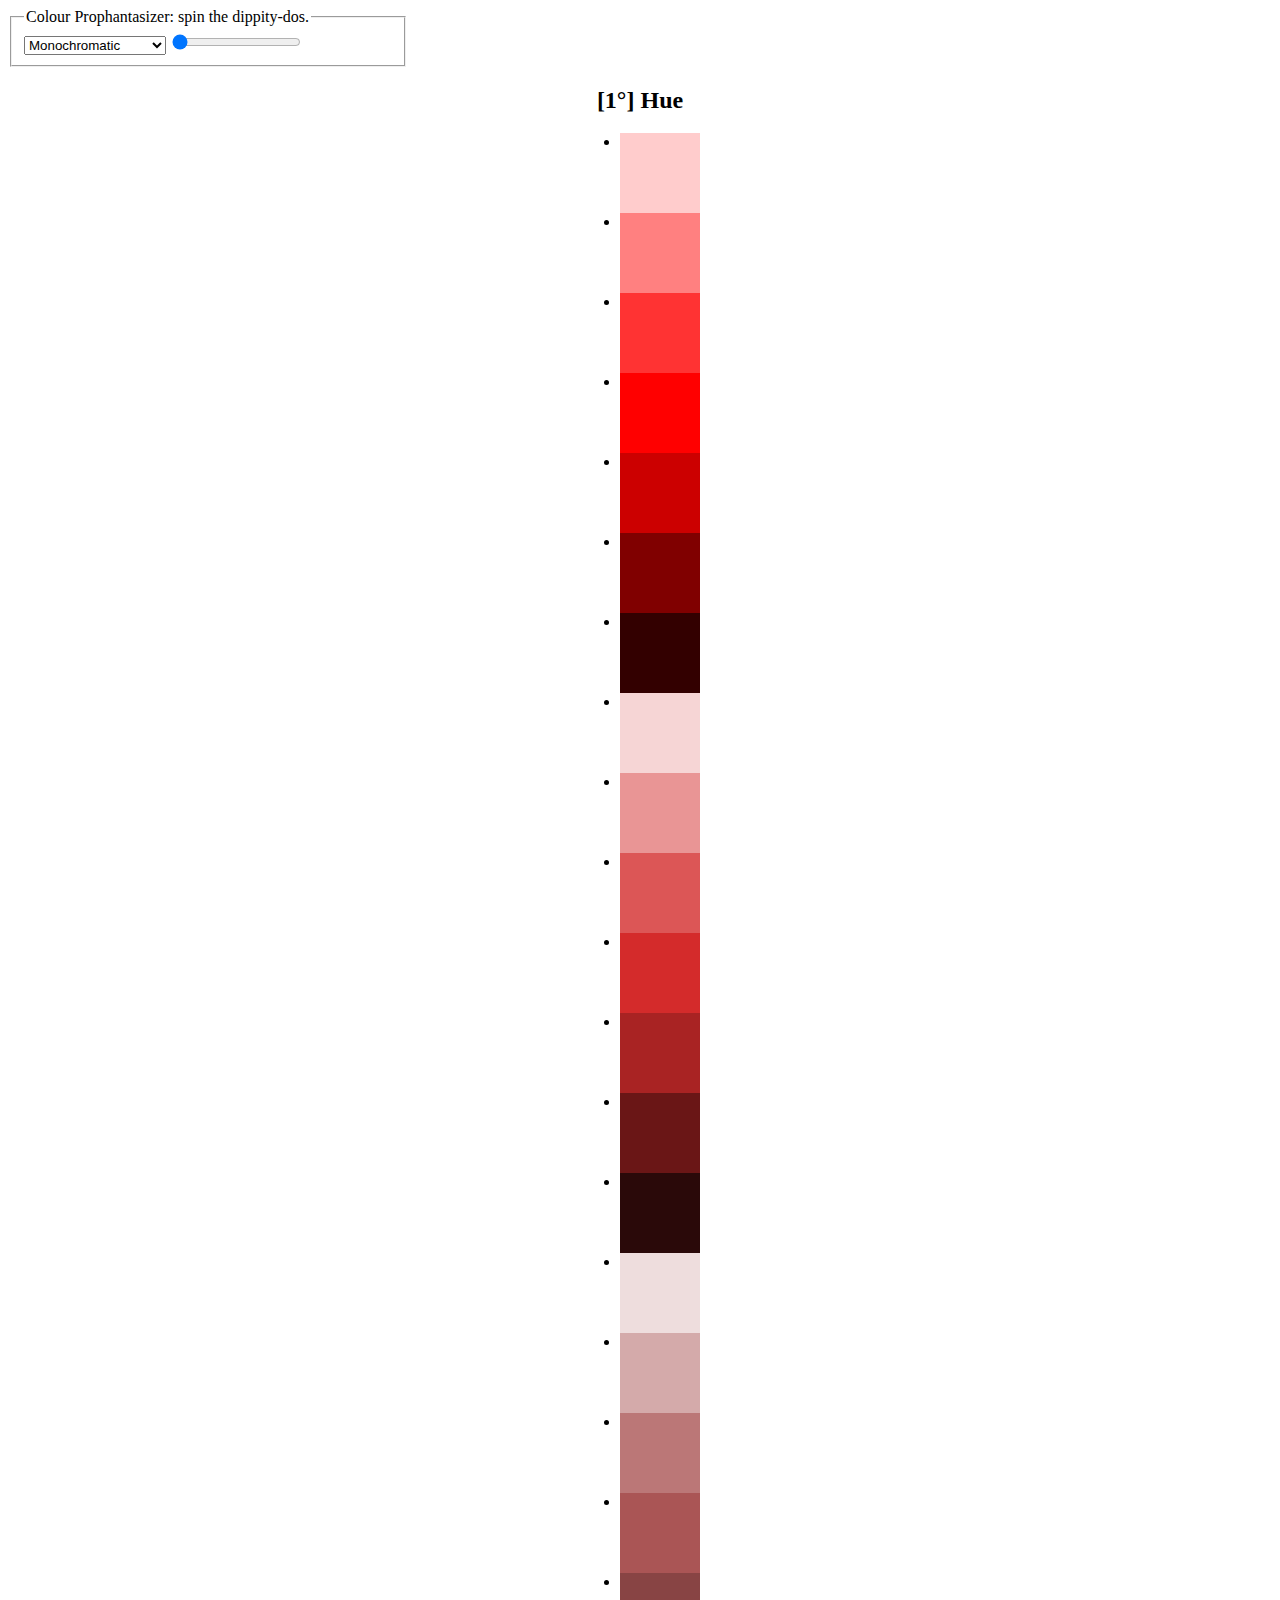
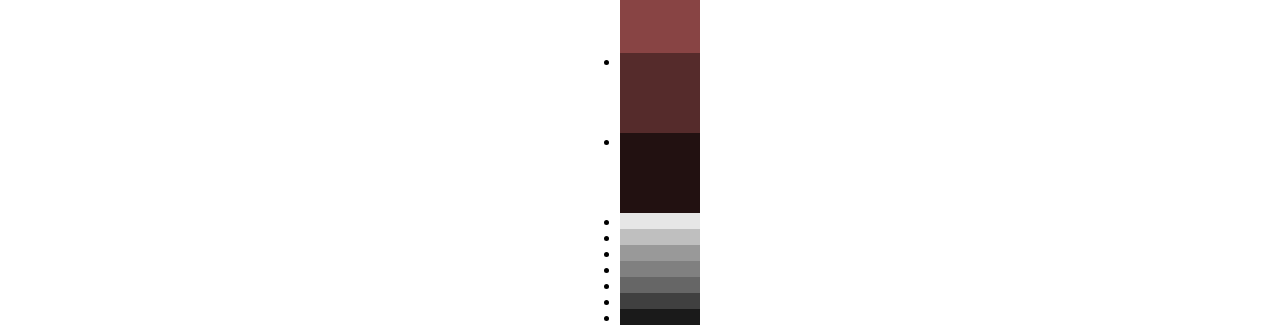
==== index.html @ 0d7f5a6d "initial commit" ====
<!DOCTYPE html>
<html lang="en">
<head>
  <meta charset="UTF-8">
  <meta name="viewport" content="width=device-width, initial-scale=1.0">
  <title>Colour Picker</title>
  <link rel="stylesheet" href="https://acidtone.github.io/core/v0/css/reset.css">
  <link rel="stylesheet" href="https://acidtone.github.io/core/v0/css/utilities.css">
  <link rel="stylesheet" href="./css/colour.css">
  <link id="colour-harmony" rel="stylesheet" href="./css/colour-mono.css">
  <style>
    
    main {
      min-width: 100vmin;
    }
    main.grid {
      grid-template-columns: min-content 1fr;
    }
    h2 {
      text-align: center;
    }
    form {
      width: 50ch;
    }
    
    .swatch-list {
      --grid-cols: 7;
      grid-gap: 1px;
      
      width: min-content;
      margin: auto;
    }
    .swatch-list > * {
      width: 5em;
      height: 5em;
    }

    .gray {
      height: 1em;
    }
  </style>
</head>
<body>
  <main class="full-height grid grid-cols2 center-outside analog">
    <form id="colourizer" action="#">
      <fieldset>
        <legend>
          Colour Prophantasizer: spin the dippity-dos.
        </legend>
        <div>
          <label for="harmony">
            <select name="haromony" id="harmony">
              <option value="mono">Monochromatic</option>
              <option value="comp">Complimentary</option>
              <option value="triadic">Triadic</option>
              <option value="split-comp">Split Complimentary</option>
              <option value="analog">Analogous</option>
              <option value="tetradic">Tetradic</option>
            </select>
          </label>
          <label for="hue"></label>
            <input id="hue" type="range" min="0" max="360" value="0">
        </div>
      </fieldset>
    </form>
    <section id="artboard"  class="grid grid-cols2">
      <article id="hue1">
        <h2>[1&#176;] Hue</h2>
        <ul class="swatch-list grid clear-style">
          <!-- Possible to take advantage of `display: contents`?  subgrid? -->

          <li class="pretty-light hue1"></li>
          <li class="light hue1"></li>
          <li class="kinda-light hue1"></li>
          <li class="hue1"></li>
          <li class="kinda-dark hue1"></li>
          <li class="dark hue1"></li>
          <li class="pretty-dark hue1"></li>

          <li class="pretty-light washed hue1"></li>
          <li class="light washed hue1"></li>
          <li class="kinda-light washed hue1"></li>
          <li class="washed hue1"></li>
          <li class="kinda-dark washed hue1"></li>
          <li class="dark washed hue1"></li>
          <li class="pretty-dark washed hue1"></li>

          <li class="pretty-light muted hue1"></li>
          <li class="light muted hue1"></li>
          <li class="kinda-light muted hue1"></li>
          <li class="muted hue1"></li>
          <li class="kinda-dark muted hue1"></li>
          <li class="dark muted hue1"></li>
          <li class="pretty-dark muted hue1"></li>

          <li class="pretty-light gray hue1"></li>
          <li class="light gray hue1"></li>
          <li class="kinda-light gray hue1"></li>
          <li class="gray hue1"></li>
          <li class="kinda-dark gray hue1"></li>
          <li class="dark gray hue1"></li>
          <li class="pretty-dark gray hue1"></li>

        </ul>
      </article>
      <article id="hue2">
        <h2>[2&#176;] Hue</h2>
        <ul class="swatch-list grid clear-style">

          <li class="pretty-light hue2"></li>
          <li class="light hue2"></li>
          <li class="kinda-light hue2"></li>
          <li class="hue2"></li>
          <li class="kinda-dark hue2"></li>
          <li class="dark hue2"></li>
          <li class="pretty-dark hue2"></li>

          <li class="pretty-light washed hue2"></li>
          <li class="light washed hue2"></li>
          <li class="kinda-light washed hue2"></li>
          <li class="washed hue2"></li>
          <li class="kinda-dark washed hue2"></li>
          <li class="dark washed hue2"></li>
          <li class="pretty-dark washed hue2"></li>

          <li class="pretty-light muted hue2"></li>
          <li class="light muted hue2"></li>
          <li class="kinda-light muted hue2"></li>
          <li class="muted hue2"></li>
          <li class="kinda-dark muted hue2"></li>
          <li class="dark muted hue2"></li>
          <li class="pretty-dark muted hue2"></li>

          <li class="pretty-light gray hue2"></li>
          <li class="light gray hue2"></li>
          <li class="kinda-light gray hue2"></li>
          <li class="gray hue2"></li>
          <li class="kinda-dark gray hue2"></li>
          <li class="dark gray hue2"></li>
          <li class="pretty-dark gray hue2"></li>

        </ul>
      </article>
      <article id="hue3">
        <h2>[3&#176;] Hue</h2>
        <ul class="swatch-list grid clear-style">

          <li class="pretty-light hue3"></li>
          <li class="light hue3"></li>
          <li class="kinda-light hue3"></li>
          <li class="hue3"></li>
          <li class="kinda-dark hue3"></li>
          <li class="dark hue3"></li>
          <li class="pretty-dark hue3"></li>

          <li class="pretty-light washed hue3"></li>
          <li class="light washed hue3"></li>
          <li class="kinda-light washed hue3"></li>
          <li class="washed hue3"></li>
          <li class="kinda-dark washed hue3"></li>
          <li class="dark washed hue3"></li>
          <li class="pretty-dark washed hue3"></li>

          <li class="pretty-light muted hue3"></li>
          <li class="light muted hue3"></li>
          <li class="kinda-light muted hue3"></li>
          <li class="muted hue3"></li>
          <li class="kinda-dark muted hue3"></li>
          <li class="dark muted hue3"></li>
          <li class="pretty-dark muted hue3"></li>

          <li class="pretty-light gray hue3"></li>
          <li class="light gray hue3"></li>
          <li class="kinda-light gray hue3"></li>
          <li class="gray hue3"></li>
          <li class="kinda-dark gray hue3"></li>
          <li class="dark gray hue3"></li>
          <li class="pretty-dark gray hue3"></li>

        </ul>
      </article>
      <article id="hue4">
        <h2>[4&#176;] Hue</h2>
        <ul class="swatch-list grid clear-style">

          <li class="pretty-light hue4"></li>
          <li class="light hue4"></li>
          <li class="kinda-light hue4"></li>
          <li class="hue4"></li>
          <li class="kinda-dark hue4"></li>
          <li class="dark hue4"></li>
          <li class="pretty-dark hue4"></li>

          <li class="pretty-light washed hue4"></li>
          <li class="light washed hue4"></li>
          <li class="kinda-light washed hue4"></li>
          <li class="washed hue4"></li>
          <li class="kinda-dark washed hue4"></li>
          <li class="dark washed hue4"></li>
          <li class="pretty-dark washed hue4"></li>

          <li class="pretty-light muted hue4"></li>
          <li class="light muted hue4"></li>
          <li class="kinda-light muted hue4"></li>
          <li class="muted hue4"></li>
          <li class="kinda-dark muted hue4"></li>
          <li class="dark muted hue4"></li>
          <li class="pretty-dark muted hue4"></li>

          <li class="pretty-light gray hue4"></li>
          <li class="light gray hue4"></li>
          <li class="kinda-light gray hue4"></li>
          <li class="gray hue4"></li>
          <li class="kinda-dark gray hue4"></li>
          <li class="dark gray hue4"></li>
          <li class="pretty-dark gray hue4"></li>

        </ul>
      </article>
    </section>
  </main>
  <script>
    const form = document.getElementById('colourizer');
    const artboard = document.getElementById('artboard');
    const styleHarmony = document.getElementById('colour-harmony');

    function swapSheet(el, url) {
      // TODO: filter input through URL API
      el.setAttribute('href',url);
    };
    
    form.hue.addEventListener('input', function(evt) {
      document.querySelector(':root').style.setProperty('--hue',evt.target.value);
    })
    form.harmony.addEventListener('input',function(evt) {
      swapSheet(styleHarmony,`./css/colour-${evt.target.value}.css`);
      
      console.log(getComputedStyle(document.querySelector('article')).getPropertyValue('--hue'));
    });
  </script>
</body>
</html>
---- css/colour.css ----
:root {
  --hue: 0;
  --lum: 50%;
  --sat: 100%;
}

.hue1 {
  background-color: hsl(var(--hue),var(--sat),var(--lum));
}

.hue2 {
  background-color: hsl(calc(var(--hue) + var(--deflect1, 0)),var(--sat),var(--lum));
}

.hue3 {
  background-color: hsl(calc(var(--hue) + var(--deflect2, 0)),var(--sat),var(--lum));
}

.hue4 {
  background-color: hsl(calc(var(--hue) + var(--deflect3, 0)),var(--sat),var(--lum));
}

.pretty-light {
  --lum: 90%;
}
.light {
  --lum: 75%;
}
.kinda-light {
  --lum: 60%;
}

.medium {
  --lum: 50%;
}
.kinda-dark {
  --lum: 40%;
}
.dark {
  --lum: 25%;
}
.pretty-dark {
  --lum: 10%;
}

.saturated {
  --sat: 100%;
}
.washed {
  --sat: 66%;
}
.muted {
  --sat: 33%;
}
.gray {
  --sat: 0%;
}
---- css/colour-mono.css ----
:root {
  --deflect1: 0;
  --deflect2: 0;
  --deflect3: 0;
}

#hue2, #hue3, #hue4 {
  display: none;
}

#artboard {
  display: block;
}
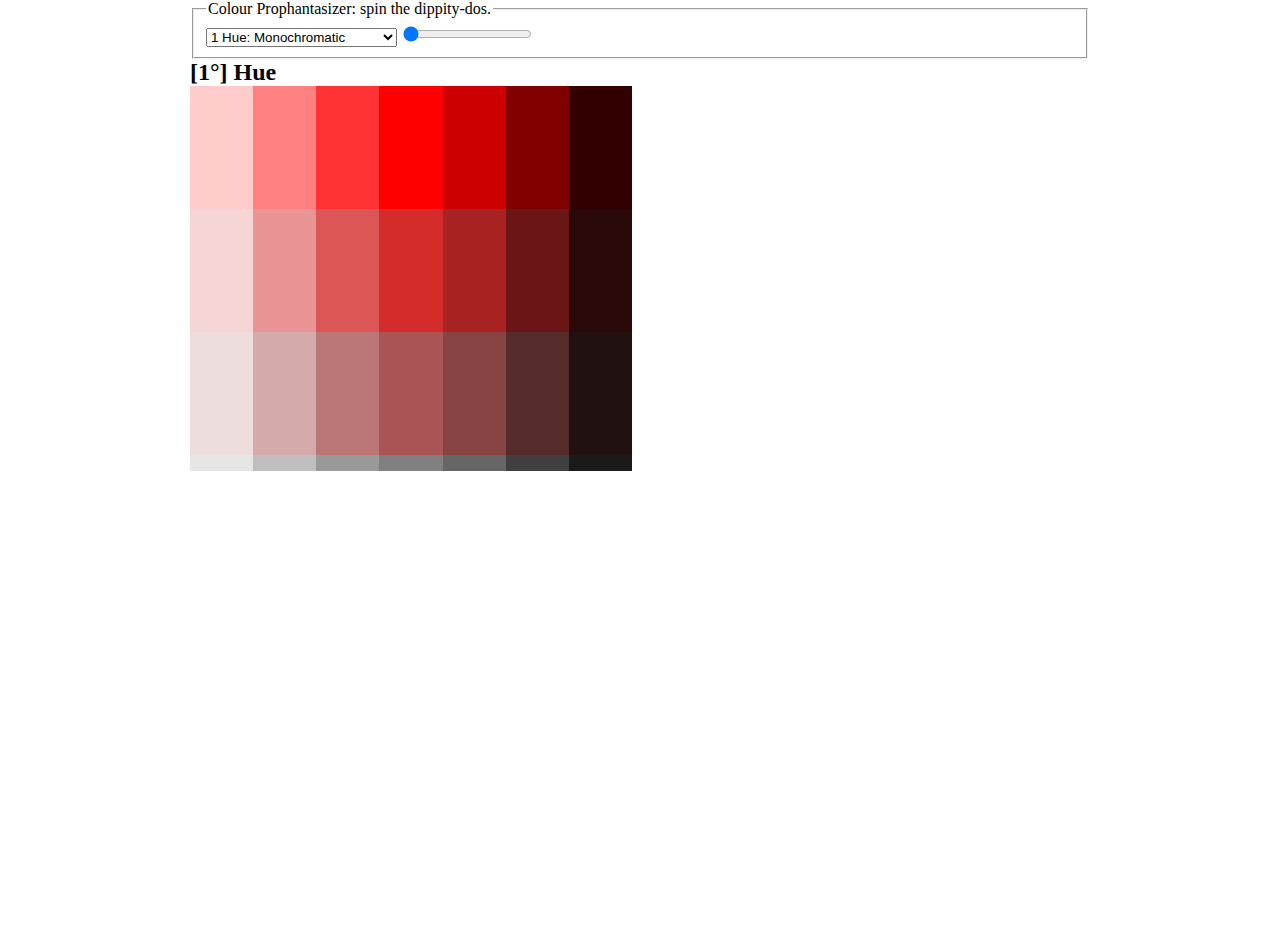
==== commit 92eb7085: "mvp?" ====
--- a/index.html
+++ b/index.html
@@ -10,11 +10,63 @@
   <link id="colour-harmony" rel="stylesheet" href="./css/colour-mono.css">
   <style>
     
+    body {
+      margin: 0;
+    }
+
+    h1, h2 {
+      margin: 0;
+    }
+
     main {
-      min-width: 100vmin;
-    }
-    main.grid {
-      grid-template-columns: min-content 1fr;
+      height: 100vh;
+      width: 100vmin;
+      margin: auto;
+      padding-bottom: 2em;
+
+      display: grid;
+      grid-template-rows: min-content 1fr;
+    }
+
+    section {
+      display: grid;
+      grid-template-columns: 1fr 1fr;
+      grid-template-rows: 1fr 1fr;
+
+      justify-content: stretch;
+      align-items: stretch;
+
+      grid-gap: 1em;
+    }
+
+    article {
+      display: grid;
+      grid-template-rows: min-content 1fr;
+    }
+
+    ul {
+      display: grid;
+      grid-template-columns: repeat(7,1fr);
+      grid-template-rows: repeat(3,1fr) 1em;
+
+      list-style: none;
+      padding: 0;
+      margin: 0;
+    }
+
+    @media screen and (orientation: portrait) {
+      section {
+
+        grid-gap: 0;
+      }
+    }
+
+    /* main {
+      min-width: min-content;
+      margin: auto;
+    }
+    section, article, ul {
+      min-height: 100vh;
     }
     h2 {
       text-align: center;
@@ -25,23 +77,25 @@
     
     .swatch-list {
       --grid-cols: 7;
+      --swatch-width: 5em;
+      
       grid-gap: 1px;
+      grid-template-rows: repeat(3,max(var(--swatch-width),1fr)) 1em;
       
       width: min-content;
       margin: auto;
     }
     .swatch-list > * {
-      width: 5em;
-      height: 5em;
+      min-width: var(--swatch-width);
     }
 
     .gray {
       height: 1em;
-    }
+    } */
   </style>
 </head>
 <body>
-  <main class="full-height grid grid-cols2 center-outside analog">
+  <main class="full-height">
     <form id="colourizer" action="#">
       <fieldset>
         <legend>
@@ -50,23 +104,28 @@
         <div>
           <label for="harmony">
             <select name="haromony" id="harmony">
-              <option value="mono">Monochromatic</option>
-              <option value="comp">Complimentary</option>
-              <option value="triadic">Triadic</option>
-              <option value="split-comp">Split Complimentary</option>
-              <option value="analog">Analogous</option>
-              <option value="tetradic">Tetradic</option>
+<!--
+  TODO: add no-hue option?
+              <option value="gray">No Hue: Grayscale</option>
+-->
+              <option value="mono">1 Hue: Monochromatic</option>
+              <option value="comp">2 Hues: Complimentary</option>
+              <option value="triadic">3 Hues: Triadic</option>
+              <option value="split-comp">3 Hues: Split Complimentary</option>
+              <option value="analog">4 Hues: Analogous</option>
+              <option value="tetradic">4 Hues: Tetradic</option>
             </select>
           </label>
-          <label for="hue"></label>
+          <label for="hue">
             <input id="hue" type="range" min="0" max="360" value="0">
+          </label>
         </div>
       </fieldset>
     </form>
-    <section id="artboard"  class="grid grid-cols2">
+    <section id="artboard">
       <article id="hue1">
         <h2>[1&#176;] Hue</h2>
-        <ul class="swatch-list grid clear-style">
+        <ul>
           <!-- Possible to take advantage of `display: contents`?  subgrid? -->
 
           <li class="pretty-light hue1"></li>
@@ -105,7 +164,7 @@
       </article>
       <article id="hue2">
         <h2>[2&#176;] Hue</h2>
-        <ul class="swatch-list grid clear-style">
+        <ul>
 
           <li class="pretty-light hue2"></li>
           <li class="light hue2"></li>
@@ -143,7 +202,7 @@
       </article>
       <article id="hue3">
         <h2>[3&#176;] Hue</h2>
-        <ul class="swatch-list grid clear-style">
+        <ul>
 
           <li class="pretty-light hue3"></li>
           <li class="light hue3"></li>
@@ -181,7 +240,7 @@
       </article>
       <article id="hue4">
         <h2>[4&#176;] Hue</h2>
-        <ul class="swatch-list grid clear-style">
+        <ul>
 
           <li class="pretty-light hue4"></li>
           <li class="light hue4"></li>
--- a/css/colour-mono.css
+++ b/css/colour-mono.css
@@ -7,7 +7,3 @@
 #hue2, #hue3, #hue4 {
   display: none;
 }
-
-#artboard {
-  display: block;
-}